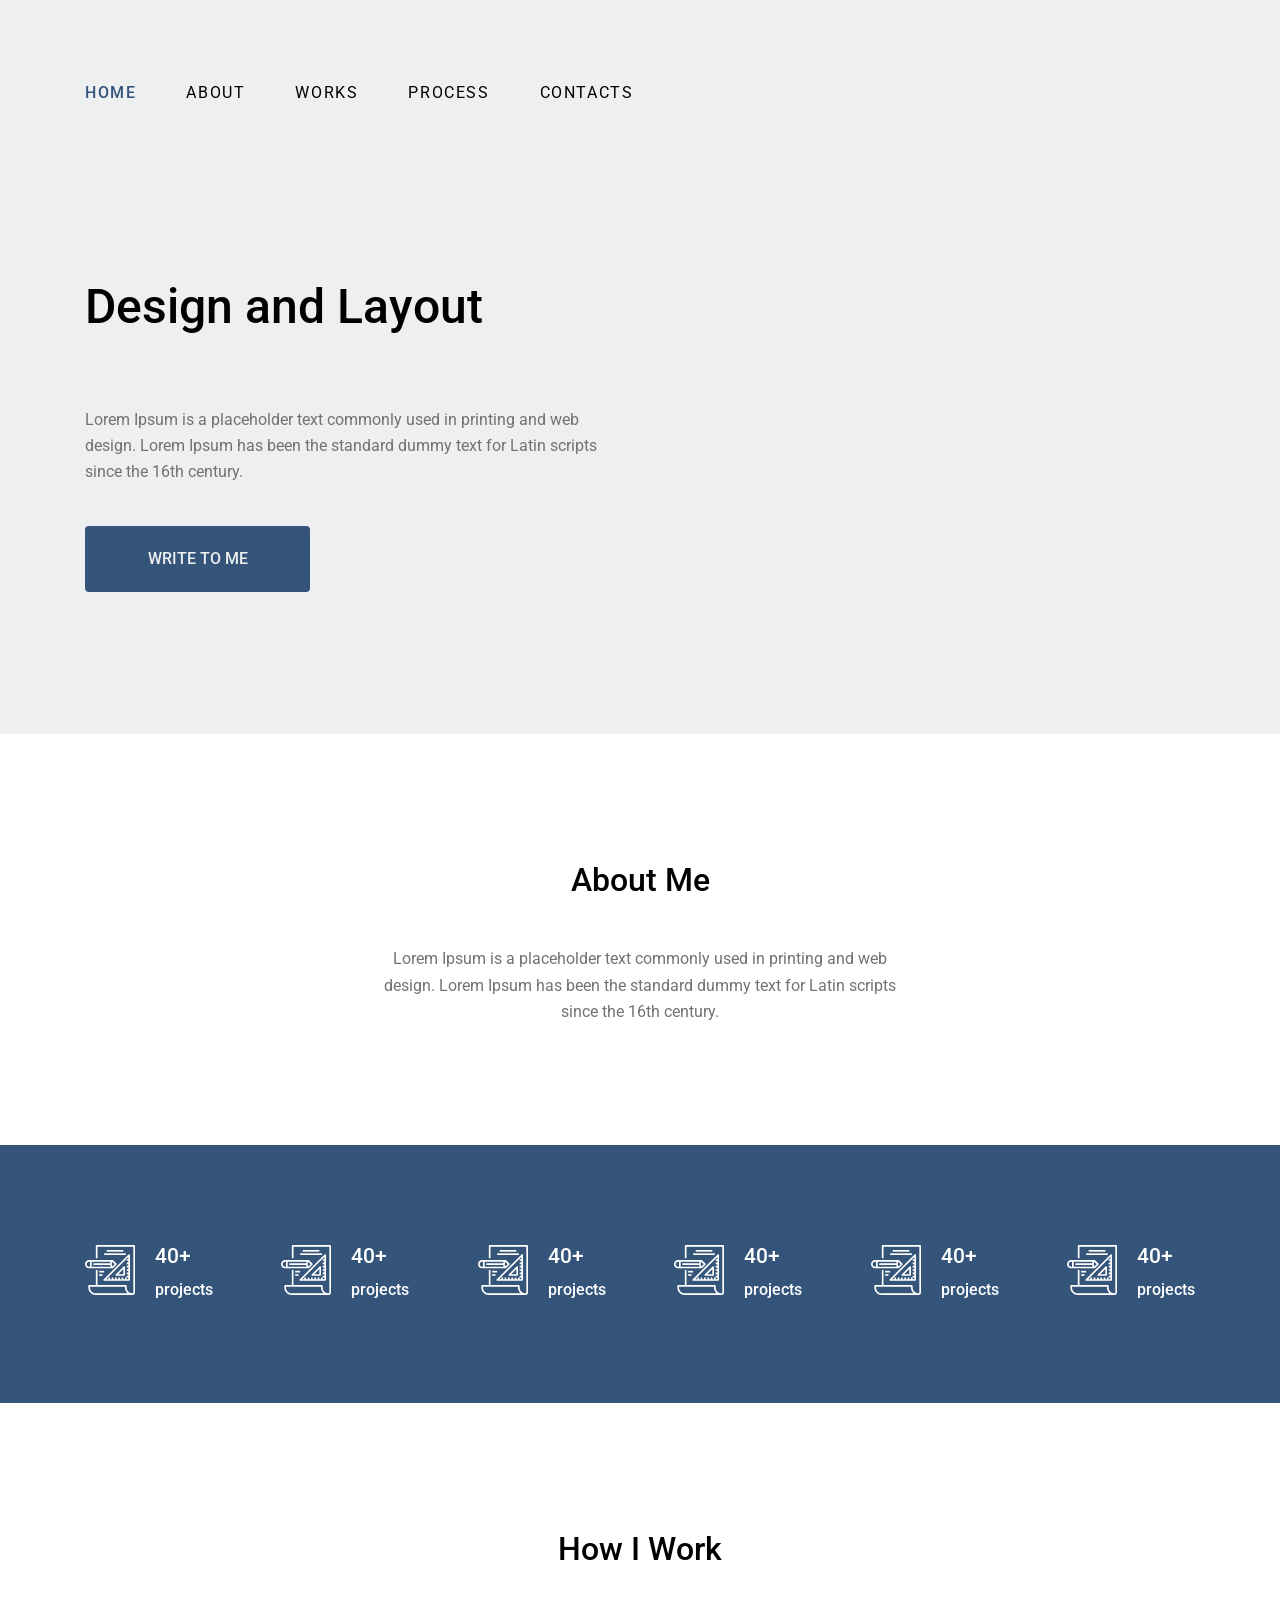
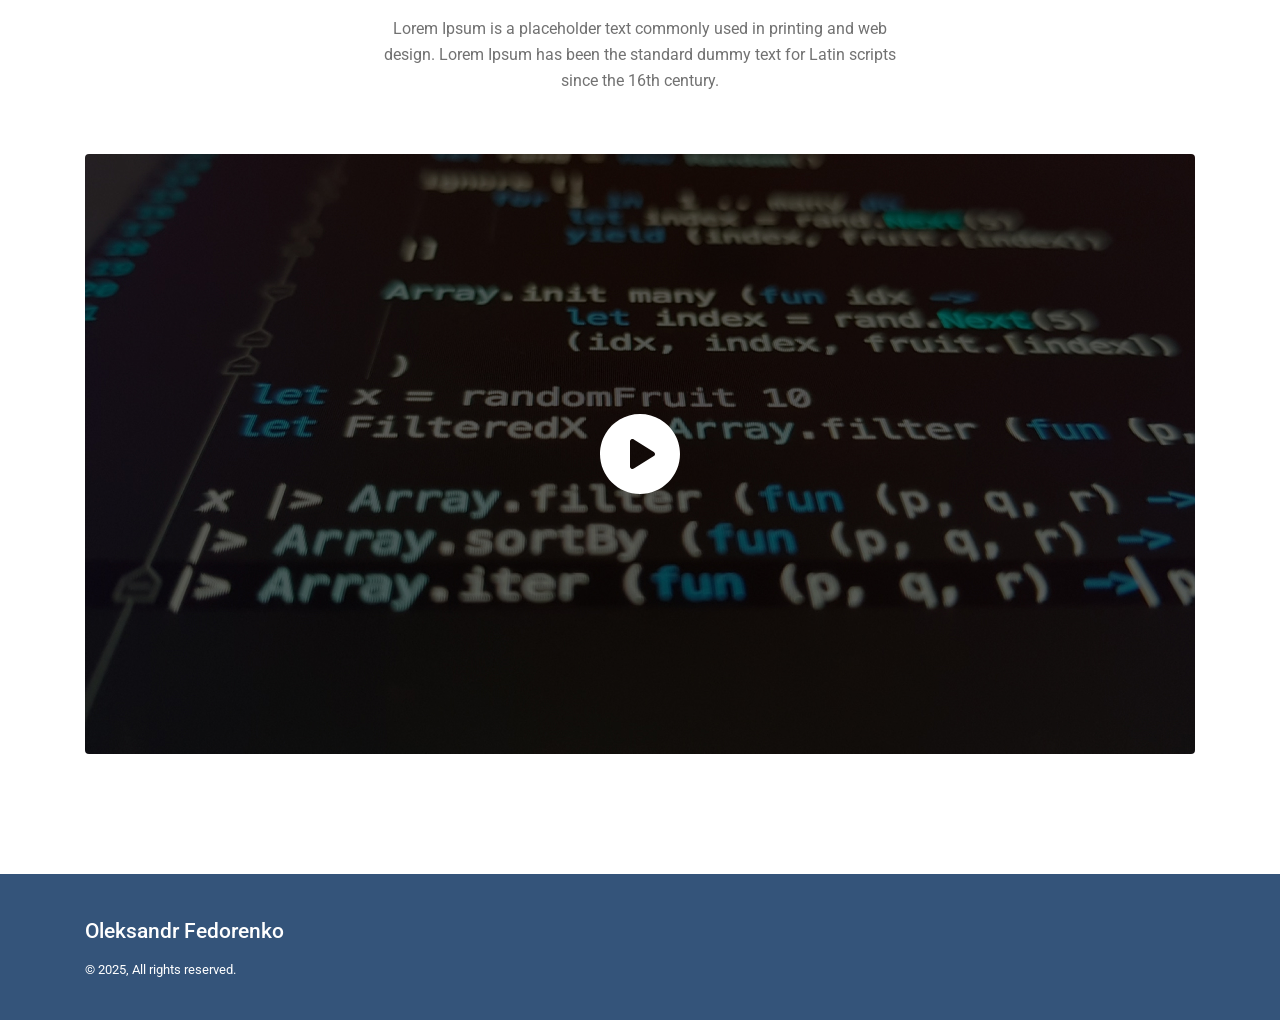
==== index.html @ 9b0fcadd "first commit" ====
<!DOCTYPE html>
<html lang="en">

<head>
    <link rel="preconnect" href="https://fonts.googleapis.com">
    <link rel="preconnect" href="https://fonts.gstatic.com" crossorigin>
    <link href="https://fonts.googleapis.com/css2?family=Roboto:ital,wght@0,500;1,500&display=swap" rel="stylesheet">
    <meta charset="UTF-8">
    <meta http-equiv="X-UA-Compatible" content="IE=edge">
    <meta name="viewport" content="width=device-width, initial-scale=1.0">
    <link rel="stylesheet" href="static/css/style.css">
    <link rel="shortcut icon" href="static/img/favicon.ico">
    <title>ДЗ 9.1. Розробка "Simple Site" за макетом Figma</title>
</head>

<body>
    <header class="container header">
        <nav class="navigation">
            <ul class="navigation__list">
                <li class="navigation__item"><a href="#" class="navigation__link navigation__link--active">HOME</a></li>
                <li class="navigation__item"><a href="#" class="navigation__link">ABOUT</a></li>
                <li class="navigation__item"><a href="#" class="navigation__link">WORKS</a></li>
                <li class="navigation__item"><a href="#" class="navigation__link">PROCESS</a></li>
                <li class="navigation__item"><a href="#" class="navigation__link">CONTACTS</a></li>
            </ul>
        </nav>
    </header>
    <main>
        <section class="section-hero container">
            <div class="section-hero__wrapper">
                <h1 class="section-hero__title">Design and Layout</h1>
                <p class="section-hero__desc"> Lorem Ipsum is a placeholder text commonly used in printing and web design. Lorem Ipsum has been the standard dummy text for Latin scripts since the 16th century. </p>
                <a href="#" class="section-hero__link">write to me</a>
            </div>
        </section>
        <section class="about container">
            <h2 class="about__title">About Me</h2>
            <p class="about__desc"> Lorem Ipsum is a placeholder text commonly used in printing and web design. Lorem Ipsum has been the standard dummy text for Latin scripts since the 16th century. </p>
        </section>
        <section class="projects container">
            <div class="projects__item">
                <div class="projects__img"><img src="static/img/project.svg" alt="project.svg"></div>
                <div class="projects__desc">
                    <h3 class="projects__number">40+</h3>
                    <h3 class="projects__subtext">projects</h3>
                </div>
            </div>
            <div class="projects__item">
                <div class="projects__img"><img src="static/img/project.svg" alt="project.svg"></div>
                <div class="projects__desc">
                    <h3 class="projects__number">40+</h3>
                    <h3 class="projects__subtext">projects</h3>
                </div>
            </div>
            <div class="projects__item">
                <div class="projects__img"><img src="static/img/project.svg" alt="project.svg"></div>
                <div class="projects__desc">
                    <h3 class="projects__number">40+</h3>
                    <h3 class="projects__subtext">projects</h3>
                </div>
            </div>
            <div class="projects__item">
                <div class="projects__img"><img src="static/img/project.svg" alt="project.svg"></div>
                <div class="projects__desc">
                    <h3 class="projects__number">40+</h3>
                    <h3 class="projects__subtext">projects</h3>
                </div>
            </div>
            <div class="projects__item">
                <div class="projects__img"><img src="static/img/project.svg" alt="project.svg"></div>
                <div class="projects__desc">
                    <h3 class="projects__number">40+</h3>
                    <h3 class="projects__subtext">projects</h3>
                </div>
            </div>
            <div class="projects__item">
                <div class="projects__img"><img src="static/img/project.svg" alt="project.svg"></div>
                <div class="projects__desc">
                    <h3 class="projects__number">40+</h3>
                    <h3 class="projects__subtext">projects</h3>
                </div>
            </div>
        </section>
        <section class="process container">
            <h2 class="process__title">How I Work</h2>
            <p class="process__desc"> Lorem Ipsum is a placeholder text commonly used in printing and web design. Lorem Ipsum has been the standard dummy text for Latin scripts since the 16th century. </p>
            <div class="process__video">
                <img src="static/img/video.jpg" alt="video.jpg" class="process__video-bg">
                <img src="static/img/play-button.svg" alt="play-button.svg" class="process__video-play">
            </div>
        </section>
    </main>
    <footer class="footer">
        <div class="container footer__inner">
            <h3>Oleksandr Fedorenko</h3>
            <p class="footer__copy">© 2025, All rights reserved.</p>
        </div>
    </footer>
</body>

</html>
---- static/css/style.css ----
@import url("normalize.css");

:root {
  --background-main: #eeeff1;
  --accent-color: #34547a;
  --color-black: #000000;
  --white: #ffffff;
  --text: #727272;
}

* {
  margin: 0;
  padding: 0;
  box-sizing: border-box;
}

body {
  font-family: "Roboto", sans-serif;
  line-height: 1.64;
  margin: 0;
}

h1,
h2,
h3,
h4,
h5,
h6 {
  font-weight: 500;
  margin: 0;
}

.container {
  padding: 0 calc(50vw - 555px);
}

.header {
  background-color: var(--background-main);
  padding-top: 80px;
  padding-bottom: 20px;
  position: sticky;
  top: 0;
  z-index: 10;
}

.navigation__list {
  list-style: none;
  padding: 0;
  margin: 0;
}

.navigation__item {
  display: inline-block;
  margin-right: 46px;
}

.navigation__link {
  text-decoration: none;
  text-transform: uppercase;
  color: var(--color-black);
  letter-spacing: 0.1em;
}

.navigation__link--active {
  color: var(--accent-color);
  font-weight: 500;
}

.section-hero {
  background-color: var(--background-main);
  padding-top: 142px;
  padding-bottom: 142px;
  color: var(--accent-color);
}

.section-hero__wrapper {
  max-width: 540px;
}

.section-hero__title {
  font-size: 48px;
  margin-bottom: 60px;
  color: var(--color-black);
}

.section-hero__desc {
  color: var(--text);
  margin-bottom: 40px;
}

.section-hero__link {
  background-color: var(--accent-color);
  max-width: 225px;
  text-decoration: none;
  text-transform: uppercase;
  color: var(--background-main);
  padding: 20px 40px;
  display: flex;
  justify-content: center;
  align-items: center;
  font-weight: 500;
  border-radius: 4px;
}

.about {
  text-align: center;
  padding: 120px 0;
  background-color: var(--white);
}

.about__title {
  font-size: 32px;
  margin-bottom: 40px;
  color: var(--color-black);
}

.about__desc {
  max-width: 540px;
  margin: 0 auto;
  color: var(--text);
}

.projects {
  background-color: var(--accent-color);
  display: flex;
  justify-content: space-between;
  padding-top: 100px;
  padding-bottom: 100px;
}

.projects__item {
  display: flex;
  align-items: center;
}

.projects__desc {
  margin-left: 20px;
}

.projects__number {
  font-size: 21px;
  line-height: 1;
  color: var(--white);
  margin-bottom: 10px;
}

.projects__subtext {
  color: var(--white);
  margin: 0;
  font-size: 16px;
}

.process {
  text-align: center;
  padding: 120px 0;
  background-color: var(--white);
}

.process__title {
  font-size: 32px;
  margin-bottom: 40px;
  color: var(--color-black);
}

.process__desc {
  max-width: 540px;
  margin: 0 auto 60px auto;
  color: var(--text);
}

.process__video {
  position: relative;
  width: 100%;
  max-width: 1110px;
  margin: 0 auto;
}

.process__video-bg {
  width: 100%;
  height: auto;
  display: block;
  border-radius: 4px;
}

.process__video-play {
  position: absolute;
  top: 50%;
  left: 50%;
  transform: translate(-50%, -50%);
  width: 80px;
  height: auto;
}

.footer {
  background-color: var(--accent-color);
  color: var(--white);
  padding: 40px 0;
  text-align: left;
}

.footer__inner {
  display: flex;
  flex-direction: column;
  gap: 10px;
}

.footer__inner h3 {
  font-size: 21px;
}

.footer__copy {
  font-weight: 400;
  font-size: 13px;
}

section {
  scroll-margin-top: 126.23px;
}
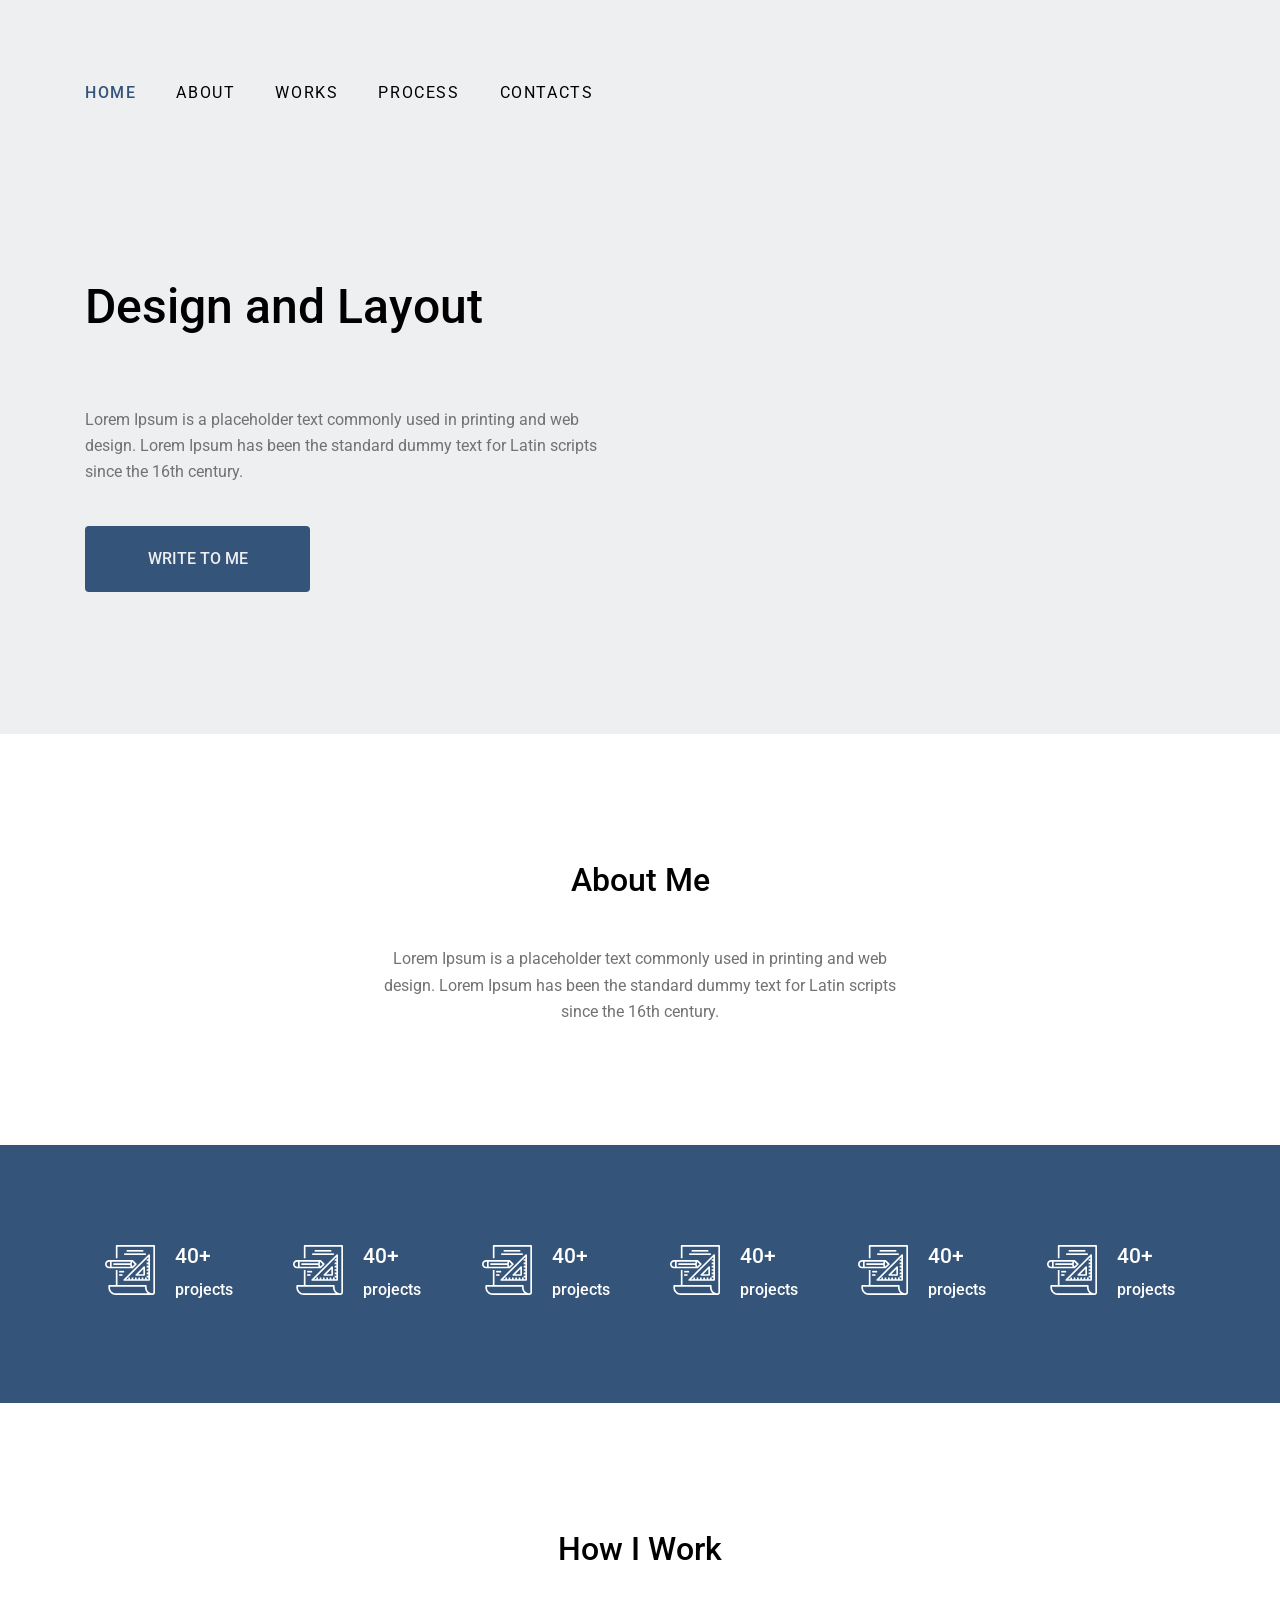
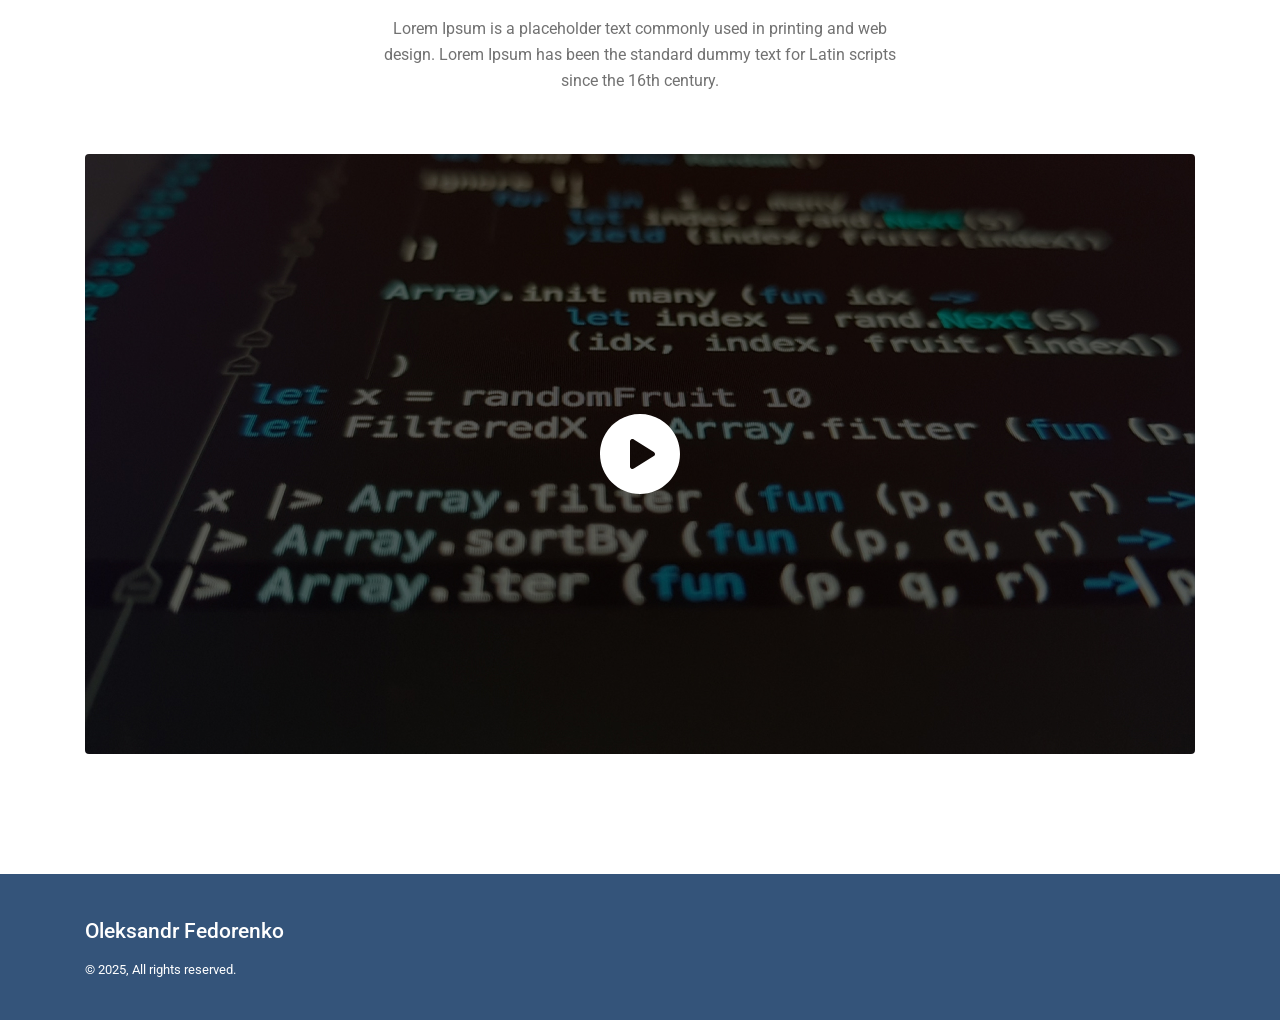
==== commit 04b18da4: "done dz10" ====
--- a/index.html
+++ b/index.html
@@ -8,7 +8,7 @@
     <meta charset="UTF-8">
     <meta http-equiv="X-UA-Compatible" content="IE=edge">
     <meta name="viewport" content="width=device-width, initial-scale=1.0">
-    <link rel="stylesheet" href="static/css/style.css">
+    <link rel="stylesheet" href="static/css/style2.css">
     <link rel="shortcut icon" href="static/img/favicon.ico">
     <title>ДЗ 9.1. Розробка "Simple Site" за макетом Figma</title>
 </head>
--- a/static/css/style2.css
+++ b/static/css/style2.css
@@ -0,0 +1,277 @@
+@import url("normalize.css");
+
+:root {
+  --background-main: #eeeff1;
+  --accent-color: #34547a;
+  --color-black: #000000;
+  --white: #ffffff;
+  --text: #727272;
+}
+
+* {
+  margin: 0;
+  padding: 0;
+  box-sizing: border-box;
+}
+
+body {
+  font-family: "Roboto", sans-serif;
+  line-height: 1.64;
+  margin: 0;
+}
+
+h1,
+h2,
+h3,
+h4,
+h5,
+h6 {
+  font-weight: 500;
+  margin: 0;
+}
+
+.container {
+  padding: 0 calc(50vw - 555px);
+}
+
+.header {
+  background-color: var(--background-main);
+  padding-top: 80px;
+  padding-bottom: 20px;
+  position: sticky;
+  top: 0;
+  z-index: 10;
+}
+
+.navigation__list {
+  list-style: none;
+  padding: 0;
+  margin: 0;
+  display: flex;
+  flex-wrap: wrap;
+  gap: 20px 40px;
+}
+
+.navigation__item {
+  display: inline-block;
+}
+
+.navigation__link {
+  text-decoration: none;
+  text-transform: uppercase;
+  color: var(--color-black);
+  letter-spacing: 0.1em;
+  position: relative;
+  transition: color 0.3s ease;
+}
+
+.navigation__link::after {
+  content: "";
+  position: absolute;
+  left: 0;
+  bottom: -4px;
+  width: 0%;
+  height: 2px;
+  background-color: var(--accent-color);
+  transition: width 0.3s ease;
+}
+
+.navigation__link:hover {
+  color: var(--accent-color);
+}
+
+.navigation__link:hover::after {
+  width: 100%;
+}
+
+.navigation__link--active {
+  color: var(--accent-color);
+  font-weight: 500;
+}
+
+.section-hero {
+  background-color: var(--background-main);
+  padding-top: 142px;
+  padding-bottom: 142px;
+  color: var(--accent-color);
+}
+
+.section-hero__wrapper {
+  max-width: 540px;
+}
+
+.section-hero__title {
+  font-size: clamp(28px, 6vw, 48px);
+  margin-bottom: 60px;
+  color: var(--color-black);
+}
+
+.section-hero__desc {
+  color: var(--text);
+  margin-bottom: 40px;
+}
+
+.section-hero__link {
+  background-color: var(--accent-color);
+  max-width: 225px;
+  text-decoration: none;
+  text-transform: uppercase;
+  color: var(--background-main);
+  padding: 20px 40px;
+  display: flex;
+  justify-content: center;
+  align-items: center;
+  font-weight: 500;
+  border-radius: 4px;
+  transition: background-color 0.3s ease, transform 0.3s ease;
+}
+.section-hero__link:hover {
+  background-color: #2b3e63;
+  transform: translateY(-3px);
+}
+
+.about {
+  text-align: center;
+  padding: 120px 0;
+  background-color: var(--white);
+}
+
+.about__title {
+  font-size: clamp(22px, 5vw, 32px);
+  margin-bottom: 40px;
+  color: var(--color-black);
+}
+
+.about__desc {
+  max-width: 540px;
+  margin: 0 auto;
+  color: var(--text);
+}
+
+.projects {
+  background-color: var(--accent-color);
+  display: flex;
+  justify-content: space-between;
+  flex-wrap: wrap;
+  gap: 20px;
+  padding-top: 100px;
+  padding-bottom: 100px;
+}
+
+.projects__item {
+  display: flex;
+  align-items: center;
+  flex: 1 1 150px;
+  justify-content: center;
+}
+
+.projects__desc {
+  margin-left: 20px;
+}
+
+.projects__number {
+  font-size: 21px;
+  line-height: 1;
+  color: var(--white);
+  margin-bottom: 10px;
+}
+
+.projects__subtext {
+  color: var(--white);
+  margin: 0;
+  font-size: 16px;
+}
+
+.process {
+  text-align: center;
+  padding: 120px 0;
+  background-color: var(--white);
+}
+
+.process__title {
+  font-size: clamp(22px, 5vw, 32px);
+  margin-bottom: 40px;
+  color: var(--color-black);
+}
+
+.process__desc {
+  max-width: 540px;
+  margin: 0 auto 60px auto;
+  color: var(--text);
+}
+
+.process__video {
+  position: relative;
+  width: 100%;
+  max-width: 1110px;
+  margin: 0 auto;
+}
+
+.process__video-bg {
+  width: 100%;
+  height: auto;
+  display: block;
+  border-radius: 4px;
+}
+
+.process__video-play {
+  position: absolute;
+  top: 50%;
+  left: 50%;
+  transform: translate(-50%, -50%);
+  width: 80px;
+  height: auto;
+}
+
+.footer {
+  background-color: var(--accent-color);
+  color: var(--white);
+  padding: 40px 0;
+  text-align: left;
+}
+
+.footer__inner {
+  display: flex;
+  flex-direction: column;
+  gap: 10px;
+}
+
+.footer__inner h3 {
+  font-size: 21px;
+}
+
+.footer__copy {
+  font-weight: 400;
+  font-size: 13px;
+}
+
+section {
+  scroll-margin-top: 126.23px;
+}
+
+@media (max-width: 1200px) {
+  .projects {
+    justify-content: center;
+  }
+}
+
+@media (max-width: 992px) {
+  .projects {
+    justify-content: center;
+  }
+}
+
+@media (max-width: 768px) {
+  .projects {
+    justify-content: center;
+  }
+}
+
+@media (max-width: 576px) {
+  .section-hero__title {
+    font-size: 28px;
+  }
+  .section-hero__link {
+    max-width: 100%;
+  }
+}
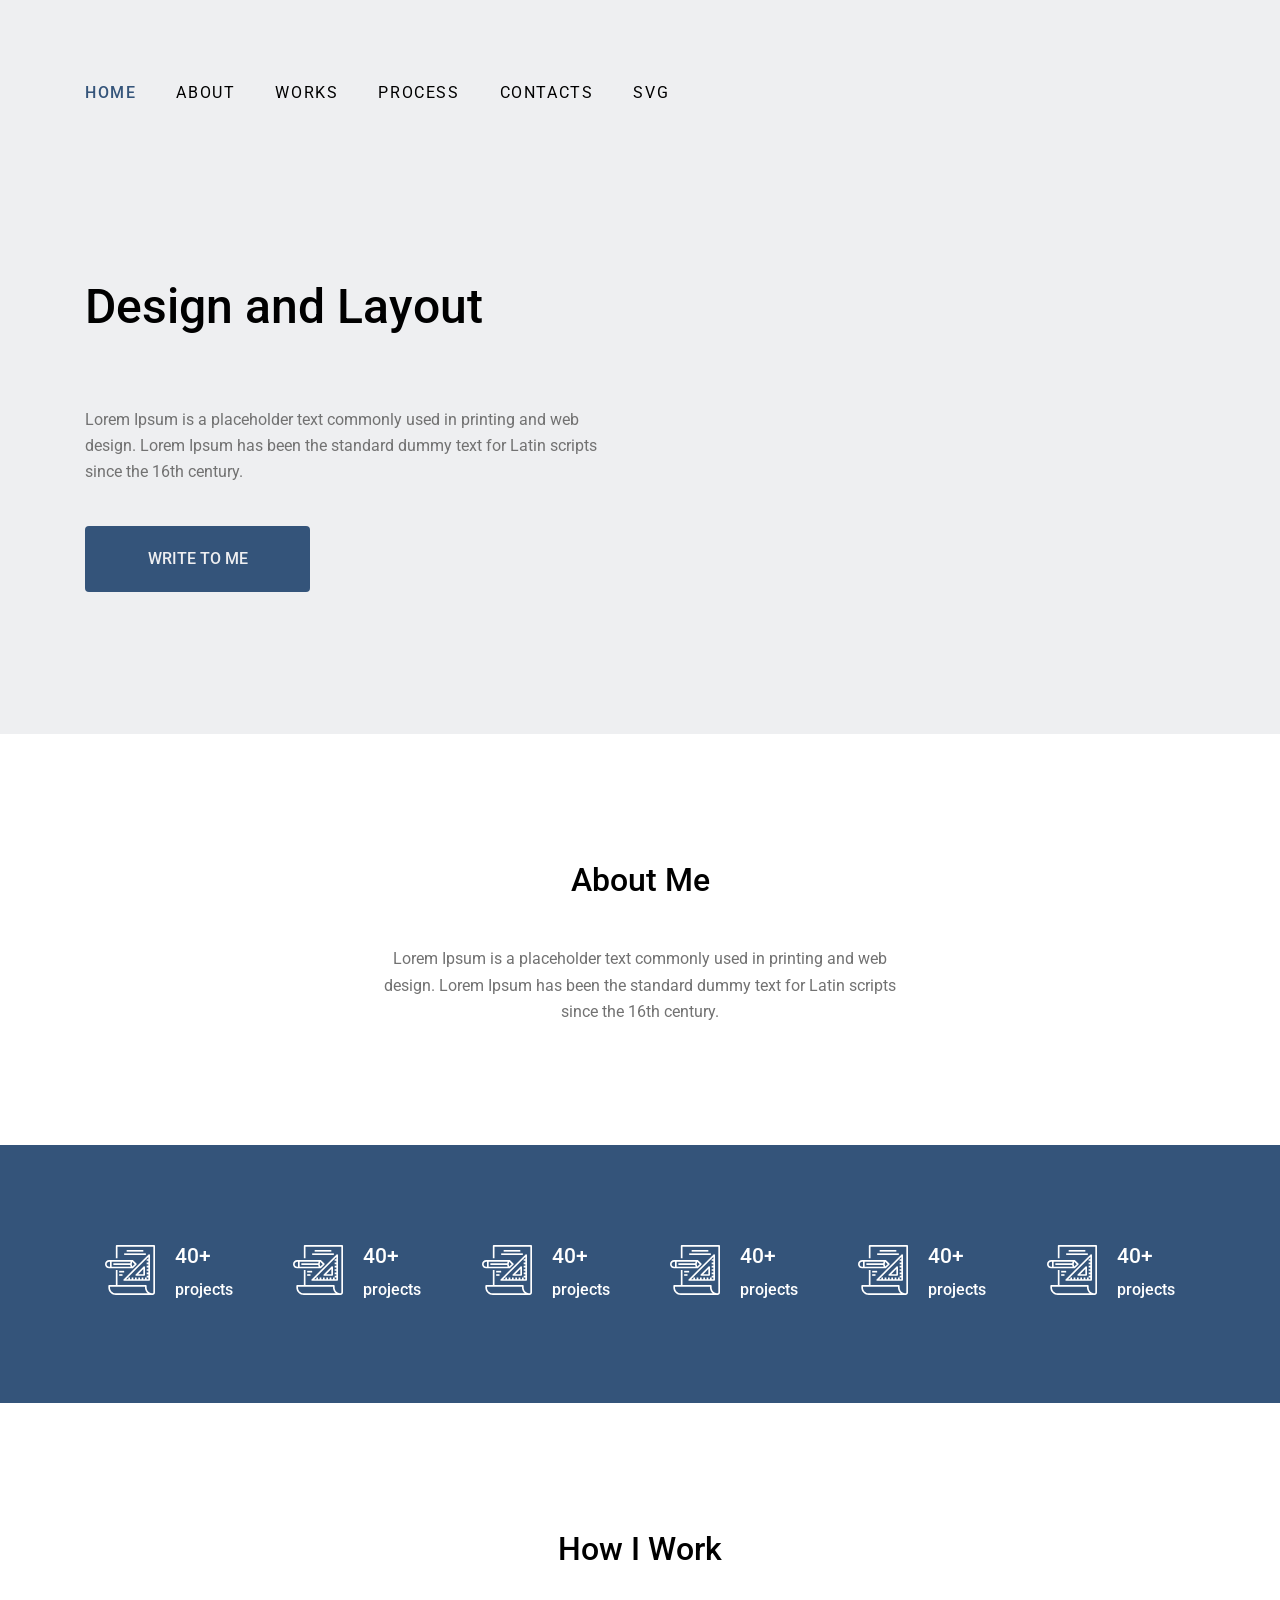
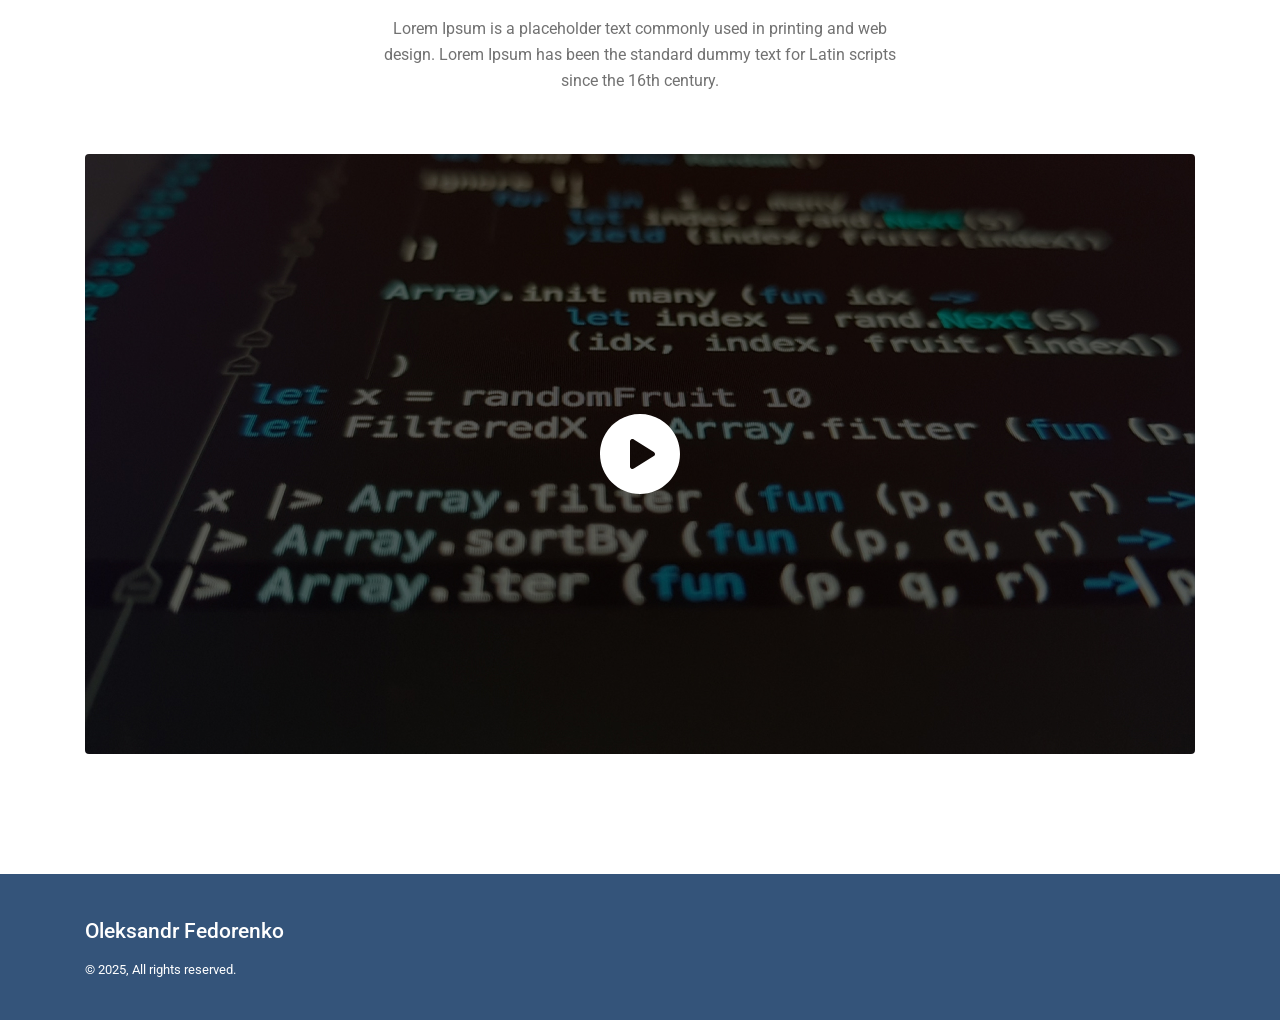
==== commit d6621f17: "done dz 13" ====
--- a/index.html
+++ b/index.html
@@ -1,6 +1,5 @@
 <!DOCTYPE html>
 <html lang="en">
-
 <head>
     <link rel="preconnect" href="https://fonts.googleapis.com">
     <link rel="preconnect" href="https://fonts.gstatic.com" crossorigin>
@@ -8,11 +7,12 @@
     <meta charset="UTF-8">
     <meta http-equiv="X-UA-Compatible" content="IE=edge">
     <meta name="viewport" content="width=device-width, initial-scale=1.0">
-    <link rel="stylesheet" href="static/css/style2.css">
+    <!-- <link rel="stylesheet" href="static/css/style.css"> -->
+    <!-- <link rel="stylesheet" href="static/css/style2.css"> -->
+    <link rel="stylesheet" href="static/css/main.css">
     <link rel="shortcut icon" href="static/img/favicon.ico">
     <title>ДЗ 9.1. Розробка "Simple Site" за макетом Figma</title>
 </head>
-
 <body>
     <header class="container header">
         <nav class="navigation">
@@ -22,6 +22,7 @@
                 <li class="navigation__item"><a href="#" class="navigation__link">WORKS</a></li>
                 <li class="navigation__item"><a href="#" class="navigation__link">PROCESS</a></li>
                 <li class="navigation__item"><a href="#" class="navigation__link">CONTACTS</a></li>
+                <li class="navigation__item"><a href="svg.html" class="navigation__link">SVG</a></li>
             </ul>
         </nav>
     </header>
@@ -81,12 +82,14 @@
                 </div>
             </div>
         </section>
-        <section class="process container">
-            <h2 class="process__title">How I Work</h2>
-            <p class="process__desc"> Lorem Ipsum is a placeholder text commonly used in printing and web design. Lorem Ipsum has been the standard dummy text for Latin scripts since the 16th century. </p>
-            <div class="process__video">
-                <img src="static/img/video.jpg" alt="video.jpg" class="process__video-bg">
-                <img src="static/img/play-button.svg" alt="play-button.svg" class="process__video-play">
+        <section class="process">
+            <div class="container">
+                <h2 class="process__title">How I Work</h2>
+                <p class="process__desc"> Lorem Ipsum is a placeholder text commonly used in printing and web design. Lorem Ipsum has been the standard dummy text for Latin scripts since the 16th century. </p>
+                <div class="process__video">
+                    <img src="static/img/video.jpg" alt="video.jpg" class="process__video-bg">
+                    <img src="static/img/play-button.svg" alt="play-button.svg" class="process__video-play">
+                </div>
             </div>
         </section>
     </main>
--- a/static/css/style.css
+++ b/static/css/style.css
@@ -0,0 +1,218 @@
+@import url("normalize.css");
+
+:root {
+  --background-main: #eeeff1;
+  --accent-color: #34547a;
+  --color-black: #000000;
+  --white: #ffffff;
+  --text: #727272;
+}
+
+* {
+  margin: 0;
+  padding: 0;
+  box-sizing: border-box;
+}
+
+body {
+  font-family: "Roboto", sans-serif;
+  line-height: 1.64;
+  margin: 0;
+}
+
+h1,
+h2,
+h3,
+h4,
+h5,
+h6 {
+  font-weight: 500;
+  margin: 0;
+}
+
+.container {
+  padding: 0 calc(50vw - 555px);
+}
+
+.header {
+  background-color: var(--background-main);
+  padding-top: 80px;
+  padding-bottom: 20px;
+  position: sticky;
+  top: 0;
+  z-index: 10;
+}
+
+.navigation__list {
+  list-style: none;
+  padding: 0;
+  margin: 0;
+}
+
+.navigation__item {
+  display: inline-block;
+  margin-right: 46px;
+}
+
+.navigation__link {
+  text-decoration: none;
+  text-transform: uppercase;
+  color: var(--color-black);
+  letter-spacing: 0.1em;
+}
+
+.navigation__link--active {
+  color: var(--accent-color);
+  font-weight: 500;
+}
+
+.section-hero {
+  background-color: var(--background-main);
+  padding-top: 142px;
+  padding-bottom: 142px;
+  color: var(--accent-color);
+}
+
+.section-hero__wrapper {
+  max-width: 540px;
+}
+
+.section-hero__title {
+  font-size: 48px;
+  margin-bottom: 60px;
+  color: var(--color-black);
+}
+
+.section-hero__desc {
+  color: var(--text);
+  margin-bottom: 40px;
+}
+
+.section-hero__link {
+  background-color: var(--accent-color);
+  max-width: 225px;
+  text-decoration: none;
+  text-transform: uppercase;
+  color: var(--background-main);
+  padding: 20px 40px;
+  display: flex;
+  justify-content: center;
+  align-items: center;
+  font-weight: 500;
+  border-radius: 4px;
+}
+
+.about {
+  text-align: center;
+  padding: 120px 0;
+  background-color: var(--white);
+}
+
+.about__title {
+  font-size: 32px;
+  margin-bottom: 40px;
+  color: var(--color-black);
+}
+
+.about__desc {
+  max-width: 540px;
+  margin: 0 auto;
+  color: var(--text);
+}
+
+.projects {
+  background-color: var(--accent-color);
+  display: flex;
+  justify-content: space-between;
+  padding-top: 100px;
+  padding-bottom: 100px;
+}
+
+.projects__item {
+  display: flex;
+  align-items: center;
+}
+
+.projects__desc {
+  margin-left: 20px;
+}
+
+.projects__number {
+  font-size: 21px;
+  line-height: 1;
+  color: var(--white);
+  margin-bottom: 10px;
+}
+
+.projects__subtext {
+  color: var(--white);
+  margin: 0;
+  font-size: 16px;
+}
+
+.process {
+  text-align: center;
+  padding: 120px 0;
+  background-color: var(--white);
+}
+
+.process__title {
+  font-size: 32px;
+  margin-bottom: 40px;
+  color: var(--color-black);
+}
+
+.process__desc {
+  max-width: 540px;
+  margin: 0 auto 60px auto;
+  color: var(--text);
+}
+
+.process__video {
+  position: relative;
+  width: 100%;
+  max-width: 1110px;
+  margin: 0 auto;
+}
+
+.process__video-bg {
+  width: 100%;
+  height: auto;
+  display: block;
+  border-radius: 4px;
+}
+
+.process__video-play {
+  position: absolute;
+  top: 50%;
+  left: 50%;
+  transform: translate(-50%, -50%);
+  width: 80px;
+  height: auto;
+}
+
+.footer {
+  background-color: var(--accent-color);
+  color: var(--white);
+  padding: 40px 0;
+  text-align: left;
+}
+
+.footer__inner {
+  display: flex;
+  flex-direction: column;
+  gap: 10px;
+}
+
+.footer__inner h3 {
+  font-size: 21px;
+}
+
+.footer__copy {
+  font-weight: 400;
+  font-size: 13px;
+}
+
+section {
+  scroll-margin-top: 126.23px;
+}
--- a/static/css/style2.css
+++ b/static/css/style2.css
@@ -31,7 +31,7 @@
 }
 
 .container {
-  padding: 0 calc(50vw - 555px);
+  padding-inline: max(16px, calc(50vw - 1110px / 2));
 }
 
 .header {
--- a/static/css/main.css
+++ b/static/css/main.css
@@ -0,0 +1,241 @@
+@import url("normalize.css");
+* {
+  margin: 0;
+  padding: 0;
+  box-sizing: border-box;
+}
+
+body {
+  font-family: "Roboto", sans-serif;
+  line-height: 1.64;
+  margin: 0;
+  color: #000000;
+  background: #ffffff;
+}
+
+h1,
+h2,
+h3,
+h4,
+h5,
+h6 {
+  font-weight: 500;
+  margin: 0;
+}
+
+section {
+  scroll-margin-top: 126.23px;
+}
+
+.container {
+  padding-inline: max(16px, 50vw - 1110px / 2);
+}
+
+.header {
+  background-color: #eeeff1;
+  padding-top: 80px;
+  padding-bottom: 20px;
+  position: sticky;
+  top: 0;
+  z-index: 10;
+}
+
+.navigation__list {
+  list-style: none;
+  margin: 0;
+  padding: 0;
+  display: flex;
+  flex-wrap: wrap;
+  gap: 20px 40px;
+}
+.navigation__item {
+  display: inline-block;
+}
+.navigation__link {
+  text-decoration: none;
+  text-transform: uppercase;
+  color: #000000;
+  letter-spacing: 0.1em;
+  position: relative;
+  transition: color 0.3s ease;
+}
+.navigation__link::after {
+  content: "";
+  position: absolute;
+  left: 0;
+  bottom: -4px;
+  width: 0%;
+  height: 2px;
+  background-color: #34547a;
+  transition: width 0.3s ease;
+}
+.navigation__link:hover {
+  color: #34547a;
+}
+.navigation__link:hover::after {
+  width: 100%;
+}
+.navigation__link--active {
+  color: #34547a;
+  font-weight: 500;
+}
+
+.section-hero {
+  background-color: #eeeff1;
+  padding-top: 142px;
+  padding-bottom: 142px;
+  color: #34547a;
+}
+.section-hero__wrapper {
+  max-width: 540px;
+}
+.section-hero__title {
+  font-size: clamp(28px, 6vw, 48px);
+  margin-bottom: 60px;
+  color: #000000;
+}
+.section-hero__desc {
+  color: #727272;
+  margin-bottom: 40px;
+}
+.section-hero__link {
+  max-width: 225px;
+  background-color: #34547a;
+  color: #eeeff1;
+  text-transform: uppercase;
+  text-decoration: none;
+  display: flex;
+  justify-content: center;
+  align-items: center;
+  padding: 20px 40px;
+  font-weight: 500;
+  border-radius: 4px;
+  transition: background-color 0.3s ease, transform 0.3s ease;
+}
+.section-hero__link:hover {
+  background-color: #2b3e63;
+  transform: translateY(-3px);
+}
+@media (max-width: 576px) {
+  .section-hero__link {
+    max-width: 100%;
+  }
+}
+
+.about {
+  text-align: center;
+  padding: 120px 0;
+  background-color: #ffffff;
+}
+.about__title {
+  font-size: clamp(22px, 5vw, 32px);
+  margin-bottom: 40px;
+  color: #000000;
+}
+.about__desc {
+  max-width: 540px;
+  margin: 0 auto;
+  color: #727272;
+}
+
+.projects {
+  background-color: #34547a;
+  display: flex;
+  justify-content: space-between;
+  flex-wrap: wrap;
+  gap: 20px;
+  padding-top: 100px;
+  padding-bottom: 100px;
+}
+.projects__item {
+  display: flex;
+  align-items: center;
+  flex: 1 1 150px;
+  justify-content: center;
+}
+.projects__desc {
+  margin-left: 20px;
+}
+.projects__number {
+  font-size: 21px;
+  line-height: 1;
+  color: #ffffff;
+  margin-bottom: 10px;
+}
+.projects__subtext {
+  color: #ffffff;
+  margin: 0;
+  font-size: 16px;
+}
+@media (max-width: 1200px) {
+  .projects {
+    justify-content: center;
+  }
+}
+@media (max-width: 992px) {
+  .projects {
+    justify-content: center;
+  }
+}
+@media (max-width: 768px) {
+  .projects {
+    justify-content: center;
+  }
+}
+
+.process {
+  text-align: center;
+  padding: 120px 0;
+  background-color: #ffffff;
+}
+.process__title {
+  font-size: clamp(22px, 5vw, 32px);
+  margin-bottom: 40px;
+  color: #000000;
+}
+.process__desc {
+  max-width: 540px;
+  margin: 0 auto 60px;
+  color: #727272;
+}
+.process__video {
+  position: relative;
+  width: 100%;
+  max-width: 1110px;
+  margin: 0 auto;
+}
+.process__video-bg {
+  width: 100%;
+  height: auto;
+  display: block;
+  border-radius: 4px;
+}
+.process__video-play {
+  position: absolute;
+  top: 50%;
+  left: 50%;
+  transform: translate(-50%, -50%);
+  width: 80px;
+  height: auto;
+}
+
+.footer {
+  background-color: #34547a;
+  color: #ffffff;
+  padding: 40px 0;
+  text-align: left;
+}
+.footer__inner {
+  display: flex;
+  flex-direction: column;
+  gap: 10px;
+}
+.footer__inner h3 {
+  font-size: 21px;
+}
+.footer__copy {
+  font-weight: 400;
+  font-size: 13px;
+}
+
+/*# sourceMappingURL=main.css.map */
